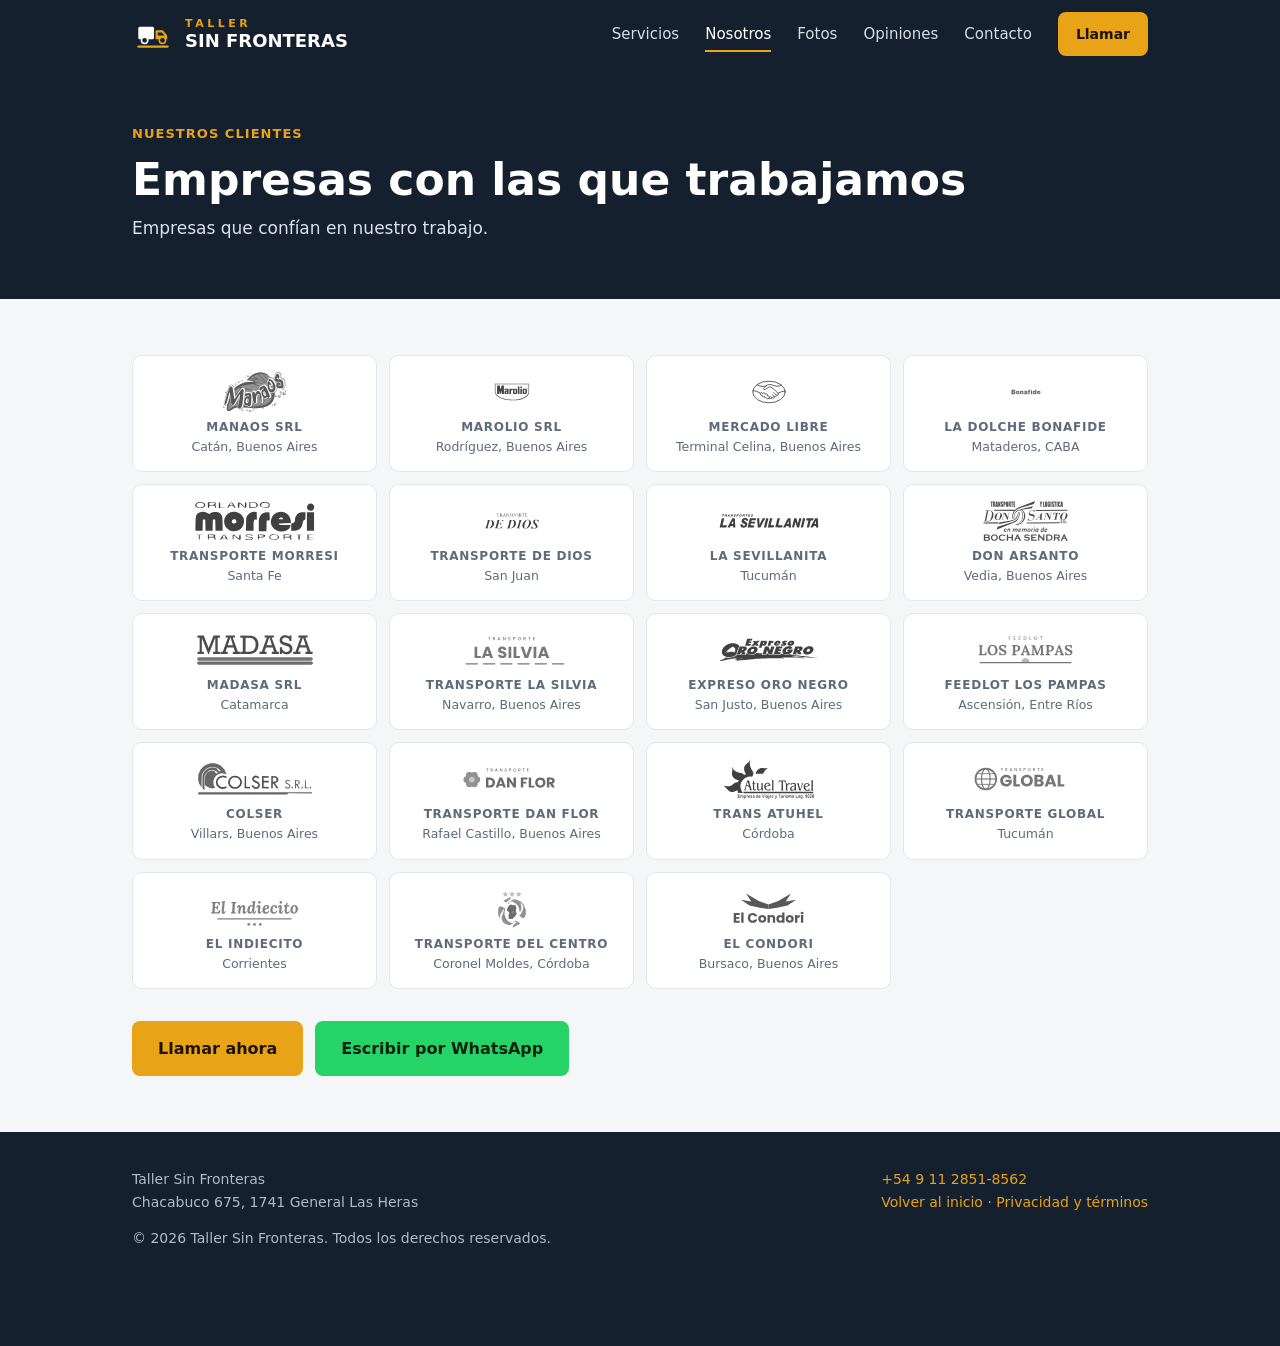
==== paginas/empresas.html @ a6040050 "Add files via upload" ====
<!DOCTYPE html>
<html lang="es">
<head>
<meta charset="utf-8">
<meta name="viewport" content="width=device-width, initial-scale=1, viewport-fit=cover">
<meta name="theme-color" content="#14202e">
<title>Empresas con las que trabajamos | Taller Sin Fronteras</title>
<meta name="description" content="Empresas que confían en Taller Sin Fronteras, auxilio de camiones y taller mecánico en General Las Heras.">
<link rel="stylesheet" href="../recursos/estilos.css">
<link rel="stylesheet" href="../recursos/animaciones.css">
<style>
.cgrid{display:grid;grid-template-columns:repeat(auto-fill,minmax(140px,1fr));gap:12px}
@media(min-width:900px){.cgrid{grid-template-columns:repeat(4,1fr)}}
.cgrid>div{background:var(--card);border:1px solid var(--line);border-radius:10px;min-height:96px;padding:16px 12px;display:flex;flex-direction:column;align-items:center;justify-content:center;gap:8px;text-align:center;font-weight:800;color:var(--ink);font-size:15.5px;line-height:1.25}
.cgrid>div:hover{border-color:var(--acc)}
.cgrid img{height:40px;width:auto;max-width:120px;filter:grayscale(1);opacity:.75;transition:filter .2s,opacity .2s}
.cgrid>div:hover img{filter:none;opacity:1}
.cgrid img+span{font-size:12px;font-weight:700;letter-spacing:.06em;text-transform:uppercase;color:var(--mut)}
.cgrid small{font-size:12.5px;font-weight:500;color:var(--mut);line-height:1.3}
.cgrid span+small{margin-top:-4px}
</style>
</head>
<body>
<svg width="0" height="0" style="position:absolute" aria-hidden="true"><symbol id="ico" viewBox="0 0 80 80"><rect width="80" height="80" rx="18" fill="#14202e"/><rect x="12" y="26" width="30" height="24" rx="3" fill="#fff"/><path d="M45 33h12.5a3 3 0 0 1 2.4 1.2L67 43v7H45z" fill="#e8a317"/><path d="M49 37h8l5 6H49z" fill="#14202e"/><circle cx="24" cy="52" r="6" fill="#14202e" stroke="#fff" stroke-width="3"/><circle cx="58" cy="52" r="6" fill="#14202e" stroke="#e8a317" stroke-width="3"/><rect x="10" y="62" width="60" height="4" rx="2" fill="#e8a317"/></symbol></svg>
<header>
 <div class="wrap bar">
  <a href="../index.html" class="logo" aria-label="Taller Sin Fronteras, inicio"><svg aria-hidden="true"><use href="#ico"/></svg><span><span class="t1">Taller</span><span class="t2">Sin Fronteras</span></span></a>
  <button class="burger" id="bg" aria-label="Menú" aria-expanded="false">&#9776;</button>
  <nav id="nav">
   <a href="../index.html#servicios">Servicios</a>
   <a href="../index.html#nosotros" class="on">Nosotros</a>
   <a href="../index.html#fotos">Fotos</a>
   <a href="../index.html#opiniones">Opiniones</a>
   <a href="../index.html#contacto">Contacto</a>
   <a class="btn btn-acc" href="tel:+5491128518562">Llamar</a>
  </nav>
 </div>
</header>

<div class="top"><div class="wrap"><small>Nuestros clientes</small><h1>Empresas con las que trabajamos</h1><p>Empresas que confían en nuestro trabajo.</p></div></div>

<section>
 <div class="wrap">
  <div class="cgrid" id="cgrid"></div>
  <div class="row" style="margin-top:32px">
   <a class="btn btn-acc" href="tel:+5491128518562">Llamar ahora</a>
   <a class="btn btn-wa" href="https://wa.me/5491128518562?text=Hola%2C%20quiero%20consultar%20por%20el%20servicio%20para%20mi%20empresa" target="_blank" rel="noopener">Escribir por WhatsApp</a>
  </div>
 </div>
</section>

<footer>
 <div class="wrap f">
  <div>Taller Sin Fronteras<br>Chacabuco 675, 1741 General Las Heras</div>
  <div><a class="m" href="tel:+5491128518562">+54 9 11 2851-8562</a><br><a class="m" href="../index.html">Volver al inicio</a> · <a class="m" href="../index.html#contacto">Privacidad y términos</a></div>
 </div>
 <div class="wrap" style="margin-top:14px">© <span id="y"></span> Taller Sin Fronteras. Todos los derechos reservados.</div>
</footer>
<script src="../recursos/comun.js"></script>
<script src="../recursos/empresas.js"></script>
<script>
(function(){
 var cg=document.getElementById('cgrid');
 (window.EMPRESAS||[]).forEach(function(c){
  var t=document.createElement('div');
  t.appendChild(logoEmpresa(c,'../'));
  var s=document.createElement('span');s.textContent=c.n;t.appendChild(s);
  if(c.l){var lo=document.createElement('small');lo.textContent=c.l;t.appendChild(lo)}
  cg.appendChild(t);
 });
})();
</script>
<script src="../recursos/animaciones.js"></script>
</body>
</html>
---- recursos/estilos.css ----
:root{--ink:#16202b;--mut:#5d6b7a;--line:#e3e7ec;--bg:#f5f6f8;--card:#fff;--dark:#14202e;--acc:#e8a317;--accink:#1d1400;--wa:#25d366}
*{box-sizing:border-box;margin:0;padding:0}
html{scroll-behavior:smooth;scroll-padding-top:70px}
body{font-family:system-ui,-apple-system,"Segoe UI",Roboto,Arial,sans-serif;color:var(--ink);background:var(--bg);line-height:1.6;font-size:17px}
a{color:inherit;text-decoration:none}
img{display:block;max-width:100%}
.wrap{max-width:1060px;margin:auto;padding:0 22px}
.btn{display:inline-flex;align-items:center;justify-content:center;gap:8px;padding:13px 24px;border-radius:8px;font-weight:700;font-size:16px;border:2px solid transparent;cursor:pointer;font-family:inherit}
.btn-acc{background:var(--acc);color:var(--accink)}
.btn-acc:hover{background:#f2b32e}
.btn-wa{background:var(--wa);color:#05230f}
.btn-dark{background:var(--dark);color:#fff}
.row{display:flex;flex-wrap:wrap;gap:12px}

header{position:sticky;top:0;z-index:50;background:var(--dark);color:#fff}
.bar{display:flex;align-items:center;justify-content:space-between;height:68px}
.logo{display:flex;align-items:center;gap:11px;line-height:1}
.logo svg{width:42px;height:42px;flex:none}
.logo span{display:block}
.logo .t1{font-size:11px;font-weight:700;letter-spacing:.32em;color:var(--acc);text-transform:uppercase;margin-bottom:3px}
.logo .t2{font-size:18px;font-weight:900;text-transform:uppercase}
nav{display:flex;gap:26px;align-items:center}
nav a{font-size:15px;color:#d5dde6}
nav a:hover,nav a.on{color:#fff}
nav .btn{padding:9px 16px;font-size:14px;color:var(--accink)}
.burger{display:none;background:none;border:0;color:#fff;font-size:26px;cursor:pointer;padding:6px 10px}
@media(max-width:780px){
 .burger{display:block}
 nav{display:none;position:absolute;top:68px;left:0;right:0;background:var(--dark);flex-direction:column;align-items:stretch;gap:0;padding:6px 22px 18px;border-top:1px solid #ffffff1f}
 nav.open{display:flex}
 nav a{padding:14px 0;border-bottom:1px solid #ffffff14;font-size:17px}
 nav .btn{margin-top:14px;padding:13px}
}

.top{background:var(--dark);color:#fff;padding:56px 0}
.top small{display:block;color:var(--acc);font-weight:700;letter-spacing:.08em;text-transform:uppercase;font-size:13px;margin-bottom:10px}
.top h1{font-size:clamp(30px,5vw,44px);line-height:1.15}
.top p{color:#d9e2ec;max-width:34em;margin-top:10px}
section{padding:56px 0}
.alt{background:var(--card);border-block:1px solid var(--line)}
h2{font-size:clamp(25px,4vw,32px);line-height:1.15;margin-bottom:8px}
.sub{color:var(--mut);max-width:38em;margin-bottom:24px}
.two{display:grid;grid-template-columns:1fr 1.25fr;gap:40px;align-items:start}
.two p{color:#3d4a58;margin-bottom:12px}
.two ul{list-style:none;display:grid;gap:8px;margin:14px 0 20px}
.two li{padding-left:26px;position:relative;color:#3d4a58}
.two li:before{content:"✓";position:absolute;left:0;color:var(--acc);font-weight:900}
@media(max-width:800px){.two{grid-template-columns:1fr;gap:24px}}
.two .gal figure:first-child{grid-column:1/-1;aspect-ratio:4/5;max-height:640px}
.two .gal figure:first-child img{object-position:center}

.gal{display:grid;grid-template-columns:repeat(3,1fr);gap:12px}
.gal figure{aspect-ratio:4/3;overflow:hidden;border-radius:8px;background:#dde2e8;cursor:zoom-in}
.gal img{width:100%;height:100%;object-fit:cover;transition:transform .4s}
.gal figure:hover img{transform:scale(1.04)}
@media(max-width:700px){.gal{grid-template-columns:1fr 1fr}}
.vacio{color:var(--mut);padding:28px;border:2px dashed var(--line);border-radius:10px;text-align:center;display:none}

#lb{border:0;background:transparent;max-width:96vw;max-height:94vh;padding:0;margin:auto}
#lb::backdrop{background:#0b1420e6}
#lb img{max-width:96vw;max-height:88vh;margin:auto;border-radius:8px}
#lb button{position:absolute;top:8px;right:8px;width:40px;height:40px;border-radius:50%;border:0;font-size:24px;cursor:pointer;background:#fff}

footer{background:var(--dark);color:#aebbc9;padding:36px 0 96px;font-size:14px}
footer a.m{color:var(--acc)}
footer .f{display:flex;justify-content:space-between;gap:20px;flex-wrap:wrap}
.wa{position:fixed;right:16px;bottom:calc(16px + env(safe-area-inset-bottom,0px));z-index:60;width:56px;height:56px;border-radius:50%;background:var(--wa);display:grid;place-items:center;box-shadow:0 4px 14px #0006}
.wa svg{width:28px;height:28px;fill:#fff}
---- recursos/animaciones.css ----
/* Animaciones - Taller Sin Fronteras
   Todo el movimiento esta dentro de "prefers-reduced-motion: no-preference",
   asi que quien pide menos movimiento en su sistema no ve nada de esto. */

/* Sombra del encabezado al bajar (no es movimiento) */
header{transition:box-shadow .3s ease}
header.scrolled{box-shadow:0 8px 24px #0006}

@media (prefers-reduced-motion:no-preference){

 @keyframes fadeUp{from{opacity:0;transform:translateY(22px)}to{opacity:1;transform:none}}
 @keyframes fadeIn{from{opacity:0}to{opacity:1}}
 @keyframes pop{from{transform:scale(0)}to{transform:scale(1)}}
 @keyframes waPulse{0%{transform:scale(1);opacity:.65}100%{transform:scale(1.7);opacity:0}}
 @keyframes glow{0%,100%{box-shadow:0 0 0 0 #e8a31766}50%{box-shadow:0 0 0 12px #e8a31700}}
 @keyframes dlgIn{from{opacity:0;transform:translateY(16px) scale(.98)}to{opacity:1;transform:none}}
 @keyframes ckIn{from{opacity:0;transform:translateY(28px)}to{opacity:1;transform:none}}
 @keyframes navIn{from{opacity:0;transform:translateY(-8px)}to{opacity:1;transform:none}}

 /* Entrada del titulo principal (inicio y subpaginas) */
 .hero small,.hero h1,.hero p,.hero .live,.hero .row,
 .top small,.top h1,.top p{animation:fadeUp .8s cubic-bezier(.2,.7,.2,1) both}
 .hero h1,.top h1{animation-delay:.1s}
 .hero p,.top p{animation-delay:.22s}
 .hero .live{animation-delay:.28s}
 .hero .row{animation-delay:.34s}

 /* Boton "Llamar ahora": latido suave para llamar la atencion */
 .hero .row .btn-acc{animation:glow 2.6s ease-in-out 1.6s infinite}
 .hero .row .btn-acc:hover{animation:none}

 /* Punto verde de "Atencion 24 hs" */
 .live i{animation:livePulse 1.8s ease-out infinite}
 @keyframes livePulse{0%{box-shadow:0 0 0 0 #25d36699}100%{box-shadow:0 0 0 10px #25d36600}}

 /* Logo */
 .logo svg{transition:transform .3s cubic-bezier(.2,1.4,.4,1)}
 .logo:hover svg{transform:rotate(-8deg) scale(1.08)}

 /* Botones */
 .btn{transition:background .15s,border-color .15s,transform .18s ease,box-shadow .18s ease}
 .btn:hover{transform:translateY(-2px);box-shadow:0 8px 18px #0003}
 .btn:active{transform:translateY(0);box-shadow:none}

 /* Tarjetas de servicios */
 .svc div{transition:transform .25s ease,box-shadow .25s ease}
 .svc div:hover{transform:translateY(-6px);box-shadow:0 16px 32px #14202e1f}

 /* Cuadro de marcas que estan con nosotros */
 .cgrid>div{transition:transform .2s ease,box-shadow .2s ease,border-color .2s ease}
 .cgrid>div:hover{transform:translateY(-3px);box-shadow:0 10px 22px #14202e1a}

 /* Opiniones: las tarjetas de la pagina de opiniones entran de a una */
 .rall .rc{animation:fadeUp .6s cubic-bezier(.2,.7,.2,1) backwards;transition:transform .25s ease,box-shadow .25s ease}
 .rall .rc:hover{transform:translateY(-4px);box-shadow:0 12px 26px #14202e18}
 .rall .rc:nth-child(2){animation-delay:.06s}
 .rall .rc:nth-child(3){animation-delay:.12s}
 .rall .rc:nth-child(4){animation-delay:.18s}
 .rall .rc:nth-child(5){animation-delay:.24s}
 .rall .rc:nth-child(6){animation-delay:.3s}
 .rall .rc:nth-child(7){animation-delay:.36s}
 .rall .rc:nth-child(n+8){animation-delay:.42s}

 /* La cinta de opiniones se frena al pasar el mouse (para poder leer); la de marcas sigue siempre */
 .rvw:hover .rv.mv{animation-play-state:paused}

 /* Boton flotante de WhatsApp */
 .wa{transition:bottom .35s ease,transform .2s ease}
 .wa:hover{transform:scale(1.1)}
 .wa::after{content:"";position:absolute;inset:0;border-radius:50%;border:2px solid var(--wa);animation:waPulse 2.4s ease-out infinite;pointer-events:none}

 /* Campos de formulario */
 input,textarea,select{transition:border-color .15s,box-shadow .15s}
 input:focus,textarea:focus{box-shadow:0 0 0 4px #e8a31726}

 /* Ventanas legales, visor de fotos y aviso de cookies */
 dialog[open]{animation:dlgIn .28s ease}
 dialog[open]::backdrop{animation:fadeIn .28s ease}
 #ck.show{animation:ckIn .45s cubic-bezier(.2,.8,.2,1)}

 /* Aparicion al hacer scroll (el JS agrega .anim y data-reveal) */
 html.anim [data-reveal]{opacity:0;transform:translateY(26px);transition:opacity .7s ease,transform .7s cubic-bezier(.2,.7,.2,1);transition-delay:calc(var(--i,0) * 80ms)}
 html.anim [data-reveal=zoom]{transform:scale(.94)}
 html.anim [data-reveal].is-in{opacity:1;transform:none}

 /* Rayita naranja que crece debajo de los titulos */
 html.anim section h2::after{content:"";display:block;width:0;height:4px;border-radius:2px;background:var(--acc);margin-top:8px;transition:width .7s cubic-bezier(.2,.7,.2,1) .25s}
 html.anim h2.is-in::after,html.anim .is-in h2::after{width:56px}

 /* Los numeros de "Como trabajamos" aparecen de a uno */
 html.anim .is-in .steps li:before{animation:pop .5s cubic-bezier(.2,1.5,.4,1) both}
 html.anim .is-in .steps li:nth-child(1):before{animation-delay:.35s}
 html.anim .is-in .steps li:nth-child(2):before{animation-delay:.47s}
 html.anim .is-in .steps li:nth-child(3):before{animation-delay:.59s}
 html.anim .is-in .steps li:nth-child(4):before{animation-delay:.71s}

 /* Barra de progreso de lectura, pegada al borde inferior del encabezado */
 .prog{position:absolute;left:0;bottom:0;height:3px;width:100%;background:var(--acc);transform-origin:0 50%;transform:scaleX(var(--p,0));pointer-events:none}
}

/* Pantallas anchas: los bloques de dos columnas entran desde los costados.
   En celular entran desde abajo para no generar scroll horizontal. */
@media (prefers-reduced-motion:no-preference) and (min-width:801px){
 html.anim [data-reveal=left]{transform:translateX(-20px)}
 html.anim [data-reveal=right]{transform:translateX(20px)}
}

/* Menu: subrayado animado en pantallas anchas */
@media (prefers-reduced-motion:no-preference) and (min-width:781px){
 nav a:not(.btn){position:relative}
 nav a:not(.btn)::after{content:"";position:absolute;left:0;right:0;bottom:-6px;height:2px;background:var(--acc);transform:scaleX(0);transform-origin:left;transition:transform .25s ease}
 nav a:not(.btn):hover::after,nav a.on:not(.btn)::after{transform:scaleX(1)}
}

/* Menu desplegable del celular */
@media (prefers-reduced-motion:no-preference) and (max-width:780px){
 nav.open{animation:navIn .25s ease}
}
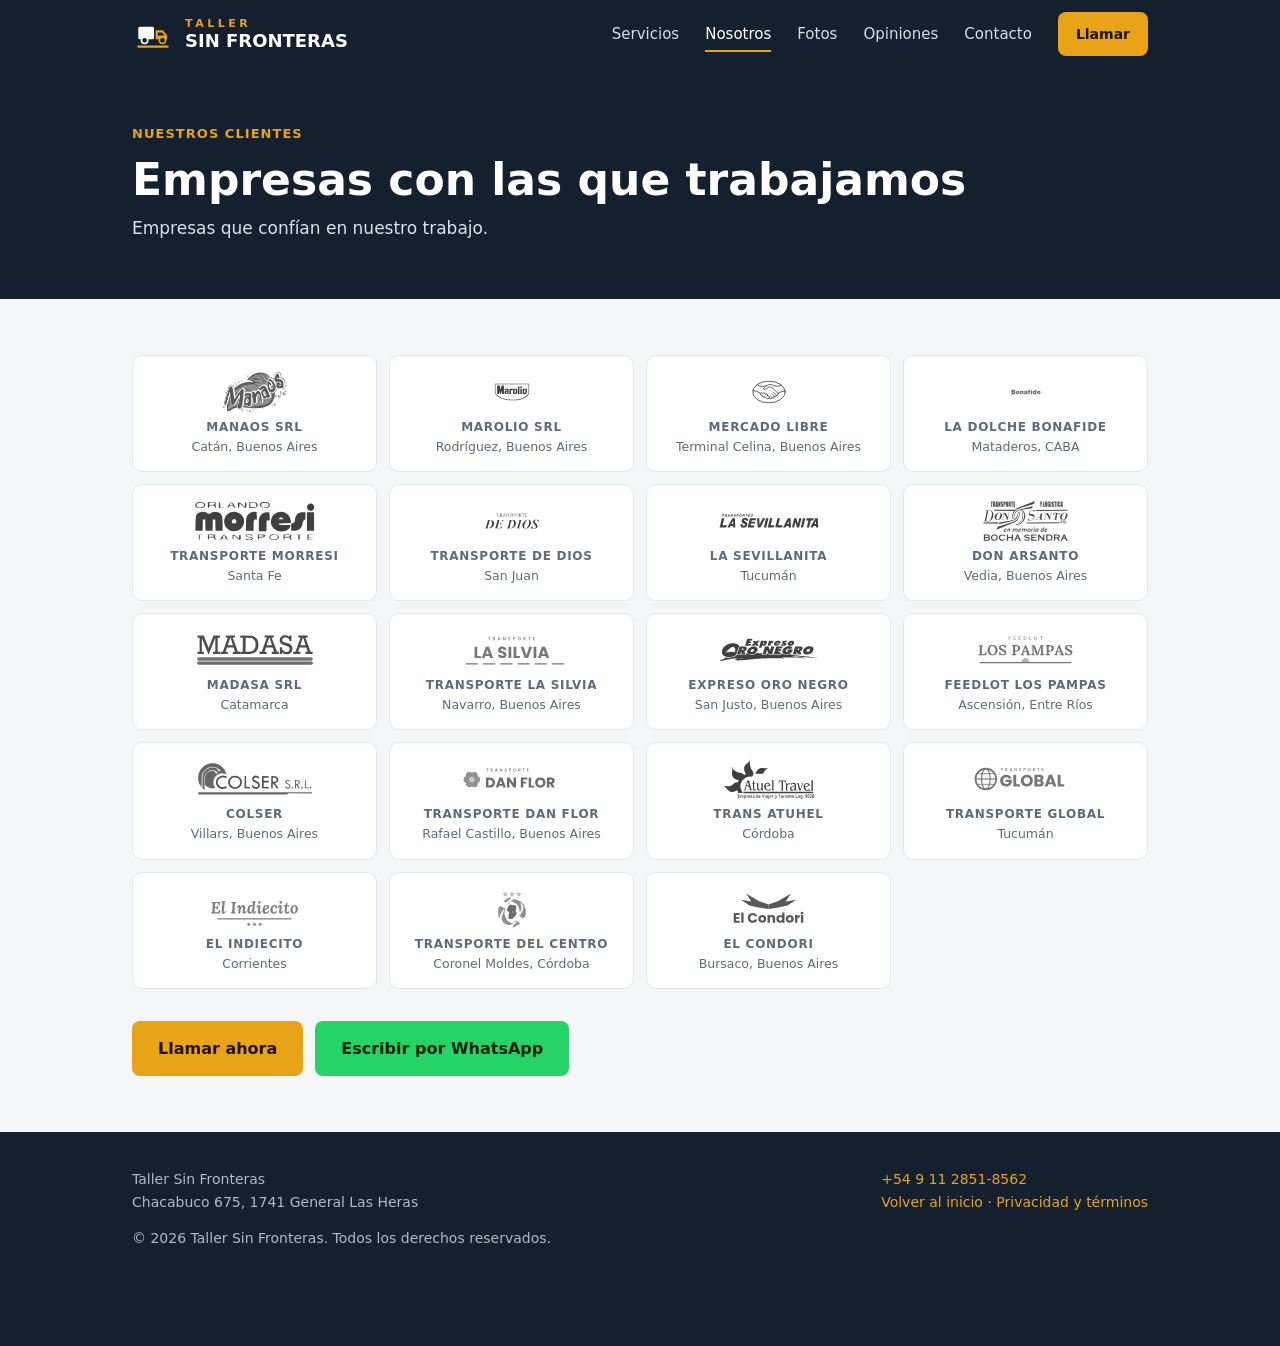
==== commit 9085d4ac: "Botón "Enviar mi ubicación" y corrección de errores Nuevo: - Botón "Enviar mi ubicación" (portada y " ====
--- a/paginas/empresas.html
+++ b/paginas/empresas.html
@@ -52,7 +52,7 @@
 <footer>
  <div class="wrap f">
   <div>Taller Sin Fronteras<br>Chacabuco 675, 1741 General Las Heras</div>
-  <div><a class="m" href="tel:+5491128518562">+54 9 11 2851-8562</a><br><a class="m" href="../index.html">Volver al inicio</a> · <a class="m" href="../index.html#contacto">Privacidad y términos</a></div>
+  <div><a class="m" href="tel:+5491128518562">+54 9 11 2851-8562</a><br><a class="m" href="../index.html">Volver al inicio</a> · <a class="m" href="../index.html#privacidad">Privacidad y términos</a></div>
  </div>
  <div class="wrap" style="margin-top:14px">© <span id="y"></span> Taller Sin Fronteras. Todos los derechos reservados.</div>
 </footer>
--- a/recursos/animaciones.css
+++ b/recursos/animaciones.css
@@ -61,9 +61,6 @@
  .rall .rc:nth-child(7){animation-delay:.36s}
  .rall .rc:nth-child(n+8){animation-delay:.42s}
 
- /* La cinta de opiniones se frena al pasar el mouse (para poder leer); la de marcas sigue siempre */
- .rvw:hover .rv.mv{animation-play-state:paused}
-
  /* Boton flotante de WhatsApp */
  .wa{transition:bottom .35s ease,transform .2s ease}
  .wa:hover{transform:scale(1.1)}
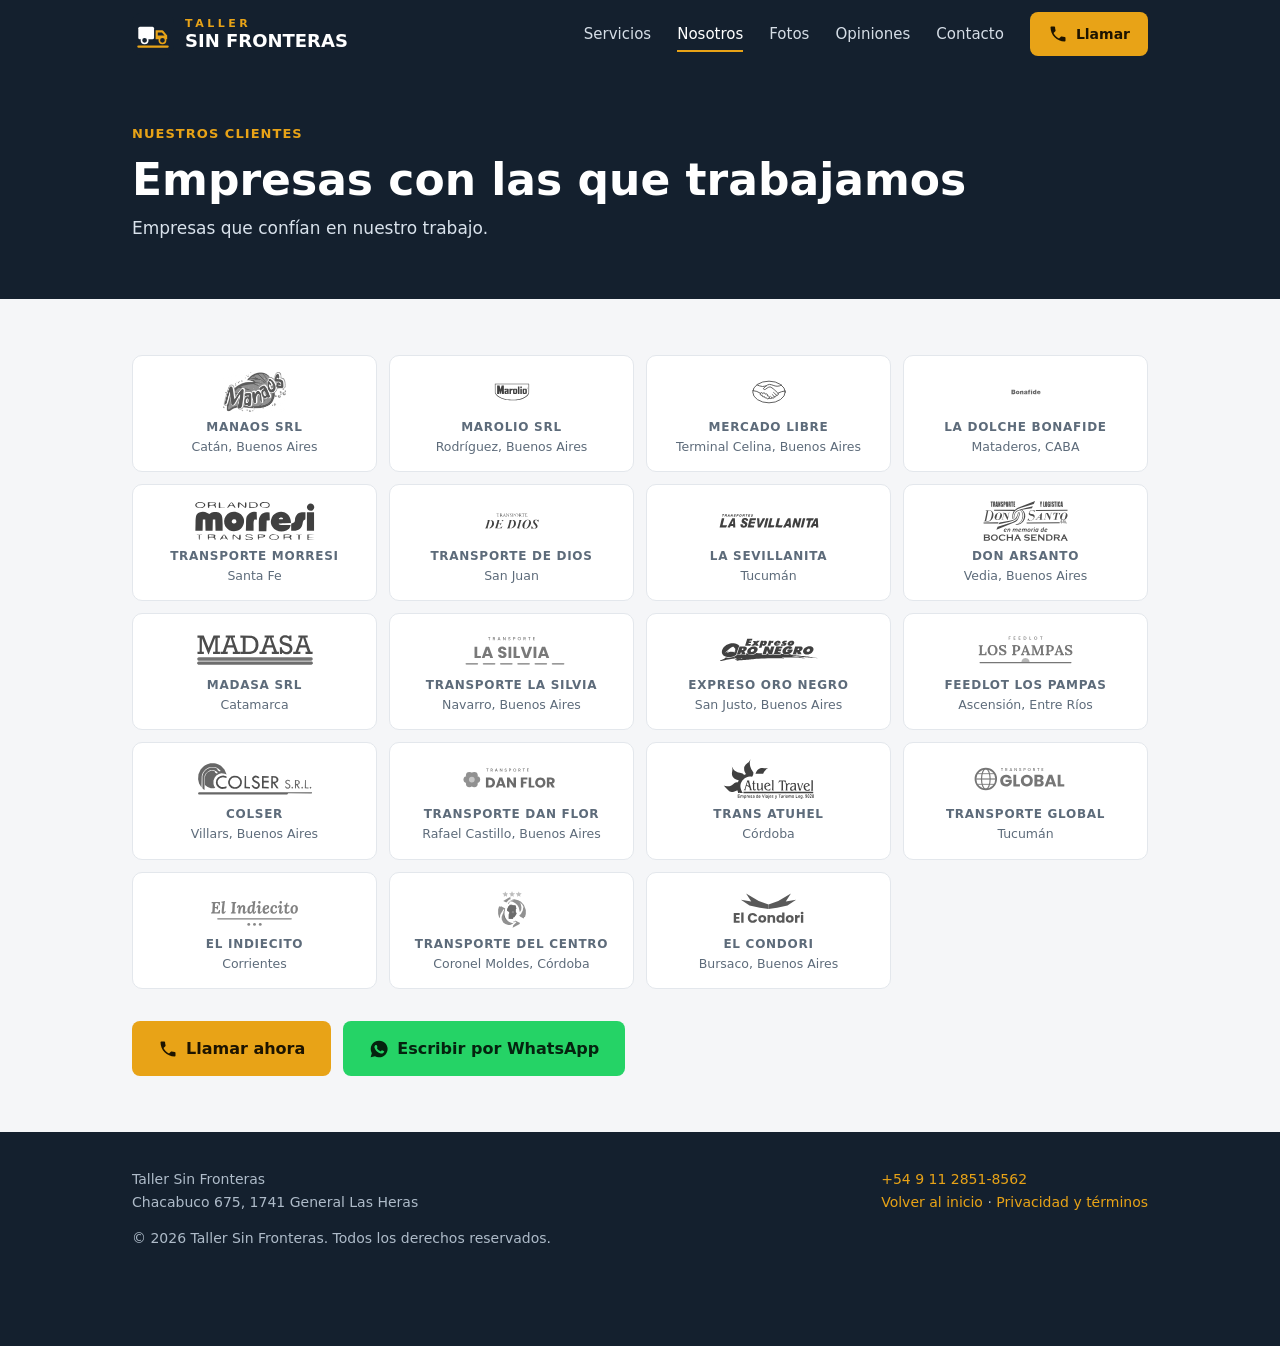
==== commit b4f1e540: "Íconos de WhatsApp y teléfono en los botones Co-Authored-By: Claude Sonnet 5.5 <noreply@anthropic.co" ====
--- a/paginas/empresas.html
+++ b/paginas/empresas.html
@@ -32,7 +32,7 @@
    <a href="../index.html#fotos">Fotos</a>
    <a href="../index.html#opiniones">Opiniones</a>
    <a href="../index.html#contacto">Contacto</a>
-   <a class="btn btn-acc" href="tel:+5491128518562">Llamar</a>
+   <a class="btn btn-acc" href="tel:+5491128518562"><svg viewBox="0 0 24 24" aria-hidden="true"><path d="M6.62 10.79c1.44 2.83 3.76 5.14 6.59 6.59l2.2-2.2c.27-.27.67-.36 1.02-.24 1.12.37 2.33.57 3.57.57.55 0 1 .45 1 1V20c0 .55-.45 1-1 1-9.39 0-17-7.61-17-17 0-.55.45-1 1-1h3.5c.55 0 1 .45 1 1 0 1.25.2 2.45.57 3.57.11.35.03.74-.25 1.02l-2.2 2.2z"/></svg>Llamar</a>
   </nav>
  </div>
 </header>
@@ -43,8 +43,8 @@
  <div class="wrap">
   <div class="cgrid" id="cgrid"></div>
   <div class="row" style="margin-top:32px">
-   <a class="btn btn-acc" href="tel:+5491128518562">Llamar ahora</a>
-   <a class="btn btn-wa" href="https://wa.me/5491128518562?text=Hola%2C%20quiero%20consultar%20por%20el%20servicio%20para%20mi%20empresa" target="_blank" rel="noopener">Escribir por WhatsApp</a>
+   <a class="btn btn-acc" href="tel:+5491128518562"><svg viewBox="0 0 24 24" aria-hidden="true"><path d="M6.62 10.79c1.44 2.83 3.76 5.14 6.59 6.59l2.2-2.2c.27-.27.67-.36 1.02-.24 1.12.37 2.33.57 3.57.57.55 0 1 .45 1 1V20c0 .55-.45 1-1 1-9.39 0-17-7.61-17-17 0-.55.45-1 1-1h3.5c.55 0 1 .45 1 1 0 1.25.2 2.45.57 3.57.11.35.03.74-.25 1.02l-2.2 2.2z"/></svg>Llamar ahora</a>
+   <a class="btn btn-wa" href="https://wa.me/5491128518562?text=Hola%2C%20quiero%20consultar%20por%20el%20servicio%20para%20mi%20empresa" target="_blank" rel="noopener"><svg viewBox="0 0 24 24" aria-hidden="true"><path d="M12 2a10 10 0 0 0-8.6 15L2 22l5.2-1.4A10 10 0 1 0 12 2zm5.4 14.2c-.2.6-1.3 1.2-1.8 1.2-.5.1-1 .2-3.3-.7-2.8-1.2-4.6-4-4.7-4.2-.1-.2-1.1-1.5-1.1-2.8s.7-2 1-2.3c.2-.3.5-.3.7-.3h.5c.2 0 .4 0 .6.5l.8 1.9c.1.2.1.4 0 .5l-.4.6c-.1.2-.3.3-.1.6.2.3.8 1.3 1.7 2.1 1.2 1 2.1 1.3 2.4 1.5.3.1.5.1.6-.1l.8-1c.2-.2.4-.2.6-.1l1.9.9c.3.1.4.2.5.3.1.2.1.8-.1 1.4z"/></svg>Escribir por WhatsApp</a>
   </div>
  </div>
 </section>
--- a/recursos/estilos.css
+++ b/recursos/estilos.css
@@ -6,6 +6,7 @@
 img{display:block;max-width:100%}
 .wrap{max-width:1060px;margin:auto;padding:0 22px}
 .btn{display:inline-flex;align-items:center;justify-content:center;gap:8px;padding:13px 24px;border-radius:8px;font-weight:700;font-size:16px;border:2px solid transparent;cursor:pointer;font-family:inherit}
+.btn svg{width:20px;height:20px;flex:none;fill:currentColor}
 .btn-acc{background:var(--acc);color:var(--accink)}
 .btn-acc:hover{background:#f2b32e}
 .btn-wa{background:var(--wa);color:#05230f}
